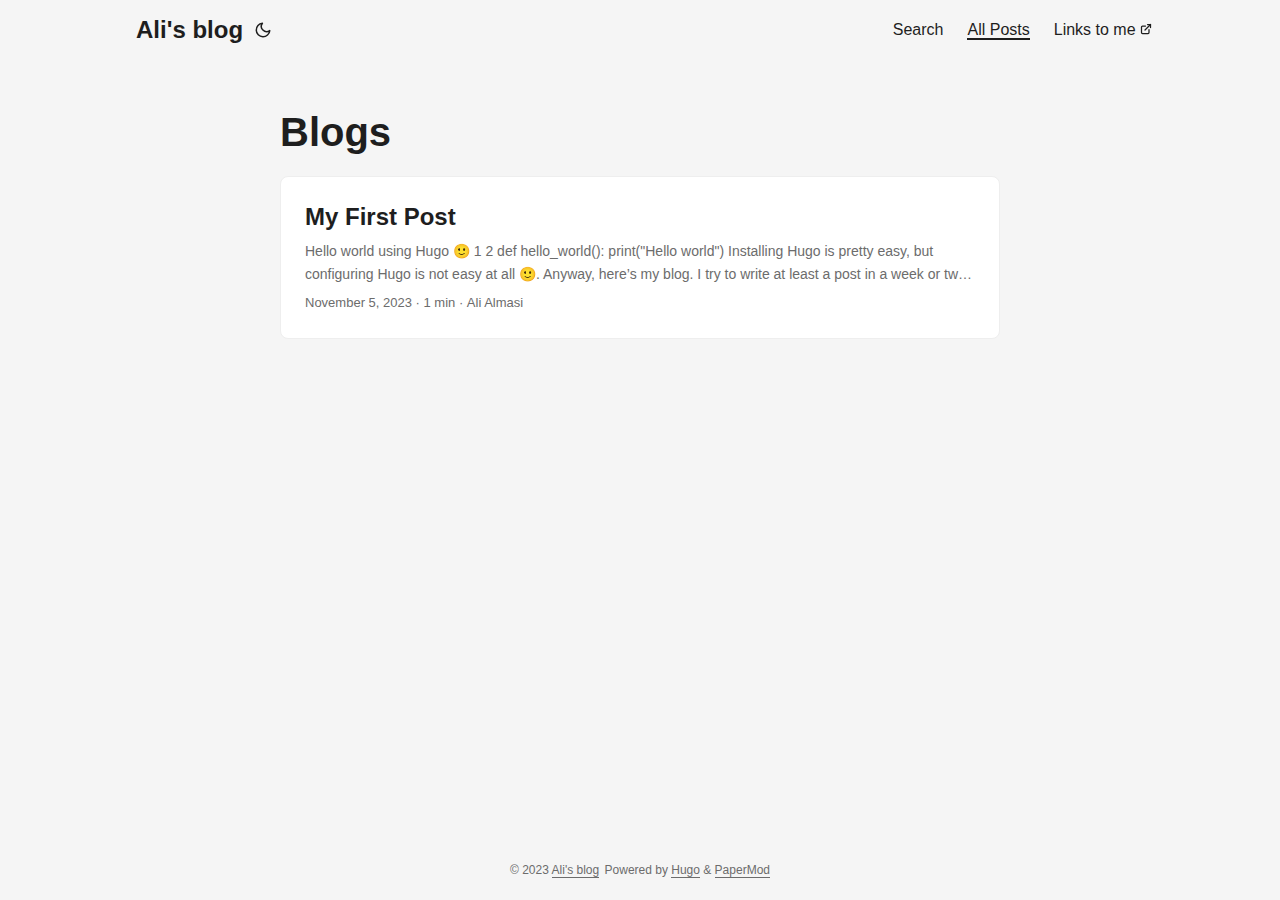
==== blog/index.html @ 4cfee357 "deploy: fc49f5b77158f5fa655a99348a02a8a82db2eea1" ====
<!doctype html><html lang=en dir=auto><head><meta charset=utf-8><meta http-equiv=X-UA-Compatible content="IE=edge"><meta name=viewport content="width=device-width,initial-scale=1,shrink-to-fit=no"><meta name=robots content="index, follow"><title>Blogs | Ali's blog</title>
<meta name=keywords content><meta name=description content="Blogs - Ali's blog"><meta name=author content="Ali Almasi"><link rel=canonical href=https://blog.al1almasi.ir/blog/><link crossorigin=anonymous href=/assets/css/stylesheet.css rel="preload stylesheet" as=style><link rel=icon href=https://blog.al1almasi.ir/favicon.ico><link rel=icon type=image/png sizes=16x16 href=https://blog.al1almasi.ir/favicon-16x16><link rel=icon type=image/png sizes=32x32 href=https://blog.al1almasi.ir/favicon-32x32><link rel=apple-touch-icon href=https://blog.al1almasi.ir/apple-touch-icon.png><link rel=mask-icon href=https://blog.al1almasi.ir/safari-pinned-tab><meta name=theme-color content="#2e2e33"><meta name=msapplication-TileColor content="#2e2e33"><link rel=alternate type=application/rss+xml href=https://blog.al1almasi.ir/blog/index.xml><noscript><style>#theme-toggle,.top-link{display:none}</style><style>@media(prefers-color-scheme:dark){:root{--theme:rgb(29, 30, 32);--entry:rgb(46, 46, 51);--primary:rgb(218, 218, 219);--secondary:rgb(155, 156, 157);--tertiary:rgb(65, 66, 68);--content:rgb(196, 196, 197);--hljs-bg:rgb(46, 46, 51);--code-bg:rgb(55, 56, 62);--border:rgb(51, 51, 51)}.list{background:var(--theme)}.list:not(.dark)::-webkit-scrollbar-track{background:0 0}.list:not(.dark)::-webkit-scrollbar-thumb{border-color:var(--theme)}}</style></noscript><meta property="og:title" content="Blogs"><meta property="og:description" content="I write mostly about computers and stuff"><meta property="og:type" content="website"><meta property="og:url" content="https://blog.al1almasi.ir/blog/"><meta property="og:image" content="https://blog.al1almasi.ir/"><meta property="og:site_name" content="Ali's blog"><meta name=twitter:card content="summary_large_image"><meta name=twitter:image content="https://blog.al1almasi.ir/"><meta name=twitter:title content="Blogs"><meta name=twitter:description content="I write mostly about computers and stuff"><script type=application/ld+json>{"@context":"https://schema.org","@type":"BreadcrumbList","itemListElement":[{"@type":"ListItem","position":1,"name":"Blogs","item":"https://blog.al1almasi.ir/blog/"}]}</script></head><body class=list id=top><script>localStorage.getItem("pref-theme")==="dark"?document.body.classList.add("dark"):localStorage.getItem("pref-theme")==="light"?document.body.classList.remove("dark"):window.matchMedia("(prefers-color-scheme: dark)").matches&&document.body.classList.add("dark")</script><header class=header><nav class=nav><div class=logo><a href=https://blog.al1almasi.ir/ accesskey=h title="Ali's blog (Alt + H)"><img src=https://blog.al1almasi.ir/images/profile.jpg alt aria-label=logo height=35>Ali's blog</a><div class=logo-switches><button id=theme-toggle accesskey=t title="(Alt + T)"><svg id="moon" xmlns="http://www.w3.org/2000/svg" width="24" height="18" viewBox="0 0 24 24" fill="none" stroke="currentcolor" stroke-width="2" stroke-linecap="round" stroke-linejoin="round"><path d="M21 12.79A9 9 0 1111.21 3 7 7 0 0021 12.79z"/></svg><svg id="sun" xmlns="http://www.w3.org/2000/svg" width="24" height="18" viewBox="0 0 24 24" fill="none" stroke="currentcolor" stroke-width="2" stroke-linecap="round" stroke-linejoin="round"><circle cx="12" cy="12" r="5"/><line x1="12" y1="1" x2="12" y2="3"/><line x1="12" y1="21" x2="12" y2="23"/><line x1="4.22" y1="4.22" x2="5.64" y2="5.64"/><line x1="18.36" y1="18.36" x2="19.78" y2="19.78"/><line x1="1" y1="12" x2="3" y2="12"/><line x1="21" y1="12" x2="23" y2="12"/><line x1="4.22" y1="19.78" x2="5.64" y2="18.36"/><line x1="18.36" y1="5.64" x2="19.78" y2="4.22"/></svg></button></div></div><ul id=menu><li><a href=https://blog.al1almasi.ir/search/ title="Search (Alt + /)" accesskey=/><span>Search</span></a></li><li><a href=https://blog.al1almasi.ir/blog/ title="All Posts"><span class=active>All Posts</span></a></li><li><a href=https://al1almasi.ir title="Links to me"><span>Links to me</span>&nbsp;<svg fill="none" shape-rendering="geometricPrecision" stroke="currentcolor" stroke-linecap="round" stroke-linejoin="round" stroke-width="2.5" viewBox="0 0 24 24" height="12" width="12"><path d="M18 13v6a2 2 0 01-2 2H5a2 2 0 01-2-2V8a2 2 0 012-2h6"/><path d="M15 3h6v6"/><path d="M10 14 21 3"/></svg></a></li></ul></nav></header><main class=main><header class=page-header><h1>Blogs</h1></header><article class=post-entry><header class=entry-header><h2>My First Post</h2></header><div class=entry-content><p>Hello world using Hugo 🙂 1 2 def hello_world(): print("Hello world") Installing Hugo is pretty easy, but configuring Hugo is not easy at all 🙂.
Anyway, here’s my blog. I try to write at least a post in a week or two, just to have here updated 🙂.
Have a good time.</p></div><footer class=entry-footer><span title='2023-11-05 22:37:51 +0330 +0330'>November 5, 2023</span>&nbsp;·&nbsp;1 min&nbsp;·&nbsp;Ali Almasi</footer><a class=entry-link aria-label="post link to My First Post" href=https://blog.al1almasi.ir/blog/my-first-post/></a></article></main><footer class=footer><span>&copy; 2023 <a href=https://blog.al1almasi.ir/>Ali's blog</a></span>
<span>Powered by
<a href=https://gohugo.io/ rel="noopener noreferrer" target=_blank>Hugo</a> &
        <a href=https://github.com/adityatelange/hugo-PaperMod/ rel=noopener target=_blank>PaperMod</a></span></footer><a href=#top aria-label="go to top" title="Go to Top (Alt + G)" class=top-link id=top-link accesskey=g><svg xmlns="http://www.w3.org/2000/svg" viewBox="0 0 12 6" fill="currentcolor"><path d="M12 6H0l6-6z"/></svg></a><script>let menu=document.getElementById("menu");menu&&(menu.scrollLeft=localStorage.getItem("menu-scroll-position"),menu.onscroll=function(){localStorage.setItem("menu-scroll-position",menu.scrollLeft)}),document.querySelectorAll('a[href^="#"]').forEach(e=>{e.addEventListener("click",function(e){e.preventDefault();var t=this.getAttribute("href").substr(1);window.matchMedia("(prefers-reduced-motion: reduce)").matches?document.querySelector(`[id='${decodeURIComponent(t)}']`).scrollIntoView():document.querySelector(`[id='${decodeURIComponent(t)}']`).scrollIntoView({behavior:"smooth"}),t==="top"?history.replaceState(null,null," "):history.pushState(null,null,`#${t}`)})})</script><script>var mybutton=document.getElementById("top-link");window.onscroll=function(){document.body.scrollTop>800||document.documentElement.scrollTop>800?(mybutton.style.visibility="visible",mybutton.style.opacity="1"):(mybutton.style.visibility="hidden",mybutton.style.opacity="0")}</script><script>document.getElementById("theme-toggle").addEventListener("click",()=>{document.body.className.includes("dark")?(document.body.classList.remove("dark"),localStorage.setItem("pref-theme","light")):(document.body.classList.add("dark"),localStorage.setItem("pref-theme","dark"))})</script></body></html>
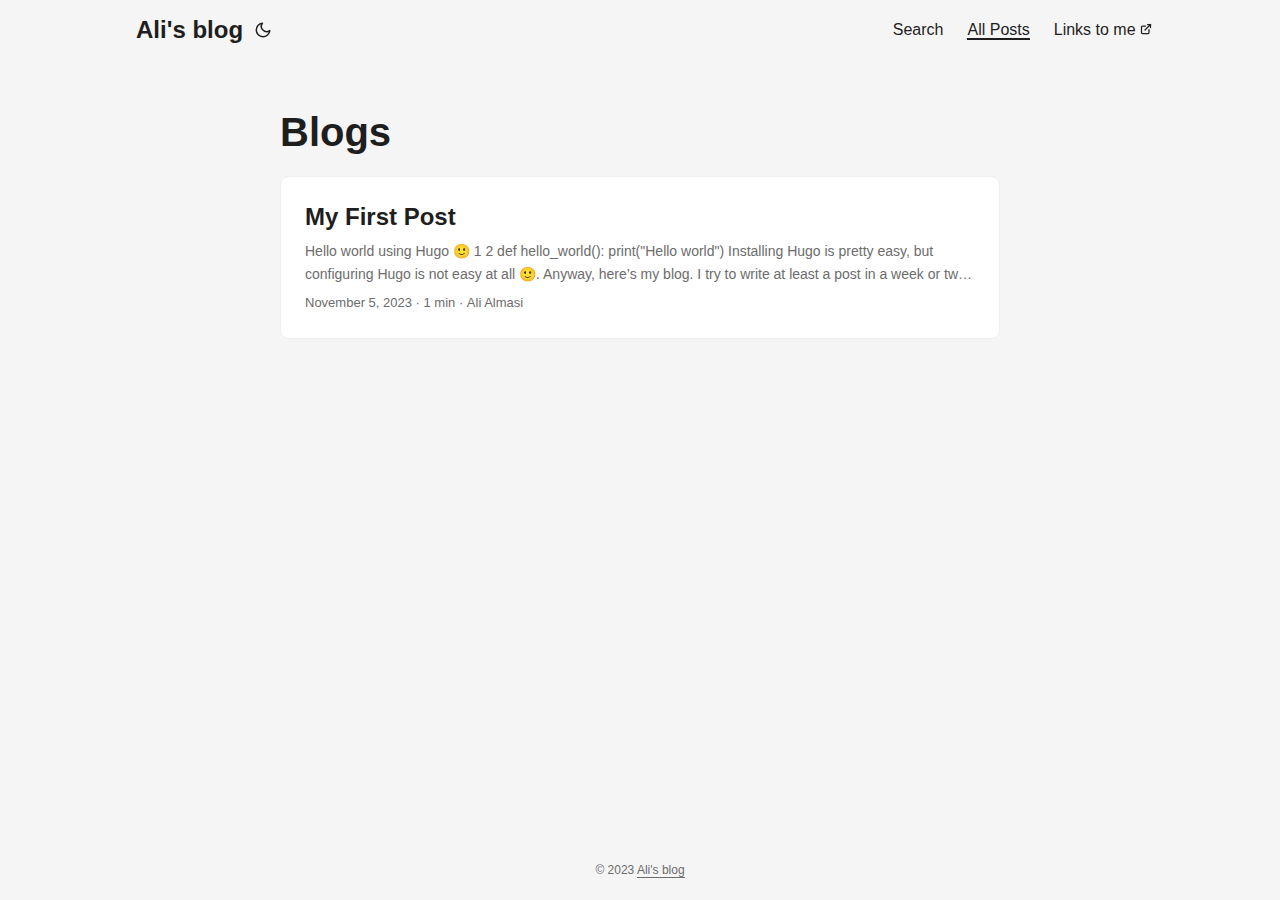
==== commit 58a0edc7: "deploy: 6b3c056bb1c1d5aca142bf73aa020744239d12c7" ====
--- a/blog/index.html
+++ b/blog/index.html
@@ -1,7 +1,4 @@
 <!doctype html><html lang=en dir=auto><head><meta charset=utf-8><meta http-equiv=X-UA-Compatible content="IE=edge"><meta name=viewport content="width=device-width,initial-scale=1,shrink-to-fit=no"><meta name=robots content="index, follow"><title>Blogs | Ali's blog</title>
 <meta name=keywords content><meta name=description content="Blogs - Ali's blog"><meta name=author content="Ali Almasi"><link rel=canonical href=https://blog.al1almasi.ir/blog/><link crossorigin=anonymous href=/assets/css/stylesheet.css rel="preload stylesheet" as=style><link rel=icon href=https://blog.al1almasi.ir/favicon.ico><link rel=icon type=image/png sizes=16x16 href=https://blog.al1almasi.ir/favicon-16x16><link rel=icon type=image/png sizes=32x32 href=https://blog.al1almasi.ir/favicon-32x32><link rel=apple-touch-icon href=https://blog.al1almasi.ir/apple-touch-icon.png><link rel=mask-icon href=https://blog.al1almasi.ir/safari-pinned-tab><meta name=theme-color content="#2e2e33"><meta name=msapplication-TileColor content="#2e2e33"><link rel=alternate type=application/rss+xml href=https://blog.al1almasi.ir/blog/index.xml><noscript><style>#theme-toggle,.top-link{display:none}</style><style>@media(prefers-color-scheme:dark){:root{--theme:rgb(29, 30, 32);--entry:rgb(46, 46, 51);--primary:rgb(218, 218, 219);--secondary:rgb(155, 156, 157);--tertiary:rgb(65, 66, 68);--content:rgb(196, 196, 197);--hljs-bg:rgb(46, 46, 51);--code-bg:rgb(55, 56, 62);--border:rgb(51, 51, 51)}.list{background:var(--theme)}.list:not(.dark)::-webkit-scrollbar-track{background:0 0}.list:not(.dark)::-webkit-scrollbar-thumb{border-color:var(--theme)}}</style></noscript><meta property="og:title" content="Blogs"><meta property="og:description" content="I write mostly about computers and stuff"><meta property="og:type" content="website"><meta property="og:url" content="https://blog.al1almasi.ir/blog/"><meta property="og:image" content="https://blog.al1almasi.ir/"><meta property="og:site_name" content="Ali's blog"><meta name=twitter:card content="summary_large_image"><meta name=twitter:image content="https://blog.al1almasi.ir/"><meta name=twitter:title content="Blogs"><meta name=twitter:description content="I write mostly about computers and stuff"><script type=application/ld+json>{"@context":"https://schema.org","@type":"BreadcrumbList","itemListElement":[{"@type":"ListItem","position":1,"name":"Blogs","item":"https://blog.al1almasi.ir/blog/"}]}</script></head><body class=list id=top><script>localStorage.getItem("pref-theme")==="dark"?document.body.classList.add("dark"):localStorage.getItem("pref-theme")==="light"?document.body.classList.remove("dark"):window.matchMedia("(prefers-color-scheme: dark)").matches&&document.body.classList.add("dark")</script><header class=header><nav class=nav><div class=logo><a href=https://blog.al1almasi.ir/ accesskey=h title="Ali's blog (Alt + H)"><img src=https://blog.al1almasi.ir/images/profile.jpg alt aria-label=logo height=35>Ali's blog</a><div class=logo-switches><button id=theme-toggle accesskey=t title="(Alt + T)"><svg id="moon" xmlns="http://www.w3.org/2000/svg" width="24" height="18" viewBox="0 0 24 24" fill="none" stroke="currentcolor" stroke-width="2" stroke-linecap="round" stroke-linejoin="round"><path d="M21 12.79A9 9 0 1111.21 3 7 7 0 0021 12.79z"/></svg><svg id="sun" xmlns="http://www.w3.org/2000/svg" width="24" height="18" viewBox="0 0 24 24" fill="none" stroke="currentcolor" stroke-width="2" stroke-linecap="round" stroke-linejoin="round"><circle cx="12" cy="12" r="5"/><line x1="12" y1="1" x2="12" y2="3"/><line x1="12" y1="21" x2="12" y2="23"/><line x1="4.22" y1="4.22" x2="5.64" y2="5.64"/><line x1="18.36" y1="18.36" x2="19.78" y2="19.78"/><line x1="1" y1="12" x2="3" y2="12"/><line x1="21" y1="12" x2="23" y2="12"/><line x1="4.22" y1="19.78" x2="5.64" y2="18.36"/><line x1="18.36" y1="5.64" x2="19.78" y2="4.22"/></svg></button></div></div><ul id=menu><li><a href=https://blog.al1almasi.ir/search/ title="Search (Alt + /)" accesskey=/><span>Search</span></a></li><li><a href=https://blog.al1almasi.ir/blog/ title="All Posts"><span class=active>All Posts</span></a></li><li><a href=https://al1almasi.ir title="Links to me"><span>Links to me</span>&nbsp;<svg fill="none" shape-rendering="geometricPrecision" stroke="currentcolor" stroke-linecap="round" stroke-linejoin="round" stroke-width="2.5" viewBox="0 0 24 24" height="12" width="12"><path d="M18 13v6a2 2 0 01-2 2H5a2 2 0 01-2-2V8a2 2 0 012-2h6"/><path d="M15 3h6v6"/><path d="M10 14 21 3"/></svg></a></li></ul></nav></header><main class=main><header class=page-header><h1>Blogs</h1></header><article class=post-entry><header class=entry-header><h2>My First Post</h2></header><div class=entry-content><p>Hello world using Hugo 🙂 1 2 def hello_world(): print("Hello world") Installing Hugo is pretty easy, but configuring Hugo is not easy at all 🙂.
 Anyway, here’s my blog. I try to write at least a post in a week or two, just to have here updated 🙂.
-Have a good time.</p></div><footer class=entry-footer><span title='2023-11-05 22:37:51 +0330 +0330'>November 5, 2023</span>&nbsp;·&nbsp;1 min&nbsp;·&nbsp;Ali Almasi</footer><a class=entry-link aria-label="post link to My First Post" href=https://blog.al1almasi.ir/blog/my-first-post/></a></article></main><footer class=footer><span>&copy; 2023 <a href=https://blog.al1almasi.ir/>Ali's blog</a></span>
-<span>Powered by
-<a href=https://gohugo.io/ rel="noopener noreferrer" target=_blank>Hugo</a> &
-        <a href=https://github.com/adityatelange/hugo-PaperMod/ rel=noopener target=_blank>PaperMod</a></span></footer><a href=#top aria-label="go to top" title="Go to Top (Alt + G)" class=top-link id=top-link accesskey=g><svg xmlns="http://www.w3.org/2000/svg" viewBox="0 0 12 6" fill="currentcolor"><path d="M12 6H0l6-6z"/></svg></a><script>let menu=document.getElementById("menu");menu&&(menu.scrollLeft=localStorage.getItem("menu-scroll-position"),menu.onscroll=function(){localStorage.setItem("menu-scroll-position",menu.scrollLeft)}),document.querySelectorAll('a[href^="#"]').forEach(e=>{e.addEventListener("click",function(e){e.preventDefault();var t=this.getAttribute("href").substr(1);window.matchMedia("(prefers-reduced-motion: reduce)").matches?document.querySelector(`[id='${decodeURIComponent(t)}']`).scrollIntoView():document.querySelector(`[id='${decodeURIComponent(t)}']`).scrollIntoView({behavior:"smooth"}),t==="top"?history.replaceState(null,null," "):history.pushState(null,null,`#${t}`)})})</script><script>var mybutton=document.getElementById("top-link");window.onscroll=function(){document.body.scrollTop>800||document.documentElement.scrollTop>800?(mybutton.style.visibility="visible",mybutton.style.opacity="1"):(mybutton.style.visibility="hidden",mybutton.style.opacity="0")}</script><script>document.getElementById("theme-toggle").addEventListener("click",()=>{document.body.className.includes("dark")?(document.body.classList.remove("dark"),localStorage.setItem("pref-theme","light")):(document.body.classList.add("dark"),localStorage.setItem("pref-theme","dark"))})</script></body></html>+Have a good time.</p></div><footer class=entry-footer><span title='2023-11-05 22:37:51 +0330 +0330'>November 5, 2023</span>&nbsp;·&nbsp;1 min&nbsp;·&nbsp;Ali Almasi</footer><a class=entry-link aria-label="post link to My First Post" href=https://blog.al1almasi.ir/blog/my-first-post/></a></article></main><footer class=footer><span>&copy; 2023 <a href=https://blog.al1almasi.ir/>Ali's blog</a></span></footer><a href=#top aria-label="go to top" title="Go to Top (Alt + G)" class=top-link id=top-link accesskey=g><svg xmlns="http://www.w3.org/2000/svg" viewBox="0 0 12 6" fill="currentcolor"><path d="M12 6H0l6-6z"/></svg></a><script>let menu=document.getElementById("menu");menu&&(menu.scrollLeft=localStorage.getItem("menu-scroll-position"),menu.onscroll=function(){localStorage.setItem("menu-scroll-position",menu.scrollLeft)}),document.querySelectorAll('a[href^="#"]').forEach(e=>{e.addEventListener("click",function(e){e.preventDefault();var t=this.getAttribute("href").substr(1);window.matchMedia("(prefers-reduced-motion: reduce)").matches?document.querySelector(`[id='${decodeURIComponent(t)}']`).scrollIntoView():document.querySelector(`[id='${decodeURIComponent(t)}']`).scrollIntoView({behavior:"smooth"}),t==="top"?history.replaceState(null,null," "):history.pushState(null,null,`#${t}`)})})</script><script>var mybutton=document.getElementById("top-link");window.onscroll=function(){document.body.scrollTop>800||document.documentElement.scrollTop>800?(mybutton.style.visibility="visible",mybutton.style.opacity="1"):(mybutton.style.visibility="hidden",mybutton.style.opacity="0")}</script><script>document.getElementById("theme-toggle").addEventListener("click",()=>{document.body.className.includes("dark")?(document.body.classList.remove("dark"),localStorage.setItem("pref-theme","light")):(document.body.classList.add("dark"),localStorage.setItem("pref-theme","dark"))})</script></body></html>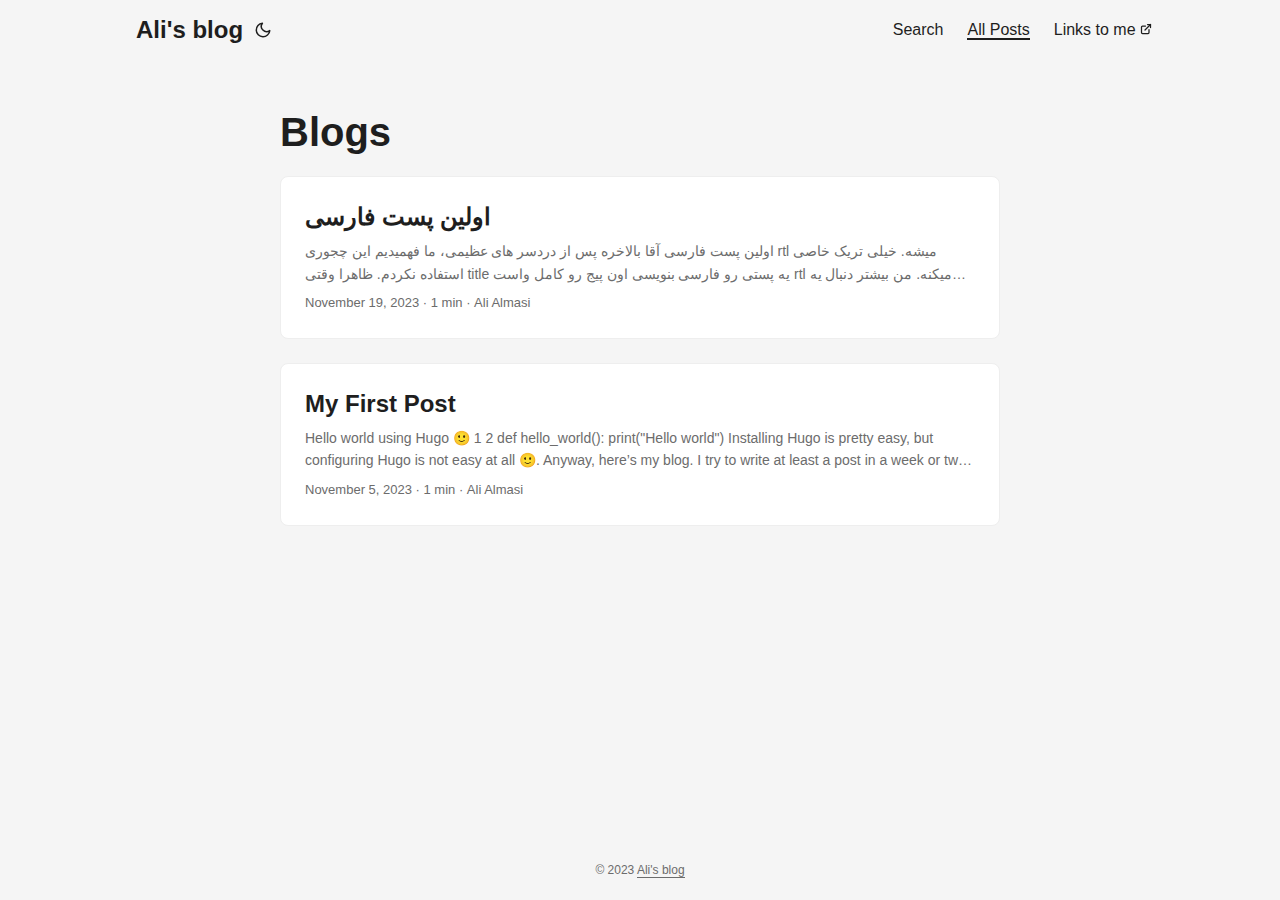
==== commit f98d5550: "deploy: 15d4bc0d90fa98afd86b1a850884e76199db6c8b" ====
--- a/blog/index.html
+++ b/blog/index.html
@@ -1,4 +1,8 @@
 <!doctype html><html lang=en dir=auto><head><meta charset=utf-8><meta http-equiv=X-UA-Compatible content="IE=edge"><meta name=viewport content="width=device-width,initial-scale=1,shrink-to-fit=no"><meta name=robots content="index, follow"><title>Blogs | Ali's blog</title>
-<meta name=keywords content><meta name=description content="Blogs - Ali's blog"><meta name=author content="Ali Almasi"><link rel=canonical href=https://blog.al1almasi.ir/blog/><link crossorigin=anonymous href=/assets/css/stylesheet.css rel="preload stylesheet" as=style><link rel=icon href=https://blog.al1almasi.ir/favicon.ico><link rel=icon type=image/png sizes=16x16 href=https://blog.al1almasi.ir/favicon-16x16><link rel=icon type=image/png sizes=32x32 href=https://blog.al1almasi.ir/favicon-32x32><link rel=apple-touch-icon href=https://blog.al1almasi.ir/apple-touch-icon.png><link rel=mask-icon href=https://blog.al1almasi.ir/safari-pinned-tab><meta name=theme-color content="#2e2e33"><meta name=msapplication-TileColor content="#2e2e33"><link rel=alternate type=application/rss+xml href=https://blog.al1almasi.ir/blog/index.xml><noscript><style>#theme-toggle,.top-link{display:none}</style><style>@media(prefers-color-scheme:dark){:root{--theme:rgb(29, 30, 32);--entry:rgb(46, 46, 51);--primary:rgb(218, 218, 219);--secondary:rgb(155, 156, 157);--tertiary:rgb(65, 66, 68);--content:rgb(196, 196, 197);--hljs-bg:rgb(46, 46, 51);--code-bg:rgb(55, 56, 62);--border:rgb(51, 51, 51)}.list{background:var(--theme)}.list:not(.dark)::-webkit-scrollbar-track{background:0 0}.list:not(.dark)::-webkit-scrollbar-thumb{border-color:var(--theme)}}</style></noscript><meta property="og:title" content="Blogs"><meta property="og:description" content="I write mostly about computers and stuff"><meta property="og:type" content="website"><meta property="og:url" content="https://blog.al1almasi.ir/blog/"><meta property="og:image" content="https://blog.al1almasi.ir/"><meta property="og:site_name" content="Ali's blog"><meta name=twitter:card content="summary_large_image"><meta name=twitter:image content="https://blog.al1almasi.ir/"><meta name=twitter:title content="Blogs"><meta name=twitter:description content="I write mostly about computers and stuff"><script type=application/ld+json>{"@context":"https://schema.org","@type":"BreadcrumbList","itemListElement":[{"@type":"ListItem","position":1,"name":"Blogs","item":"https://blog.al1almasi.ir/blog/"}]}</script></head><body class=list id=top><script>localStorage.getItem("pref-theme")==="dark"?document.body.classList.add("dark"):localStorage.getItem("pref-theme")==="light"?document.body.classList.remove("dark"):window.matchMedia("(prefers-color-scheme: dark)").matches&&document.body.classList.add("dark")</script><header class=header><nav class=nav><div class=logo><a href=https://blog.al1almasi.ir/ accesskey=h title="Ali's blog (Alt + H)"><img src=https://blog.al1almasi.ir/images/profile.jpg alt aria-label=logo height=35>Ali's blog</a><div class=logo-switches><button id=theme-toggle accesskey=t title="(Alt + T)"><svg id="moon" xmlns="http://www.w3.org/2000/svg" width="24" height="18" viewBox="0 0 24 24" fill="none" stroke="currentcolor" stroke-width="2" stroke-linecap="round" stroke-linejoin="round"><path d="M21 12.79A9 9 0 1111.21 3 7 7 0 0021 12.79z"/></svg><svg id="sun" xmlns="http://www.w3.org/2000/svg" width="24" height="18" viewBox="0 0 24 24" fill="none" stroke="currentcolor" stroke-width="2" stroke-linecap="round" stroke-linejoin="round"><circle cx="12" cy="12" r="5"/><line x1="12" y1="1" x2="12" y2="3"/><line x1="12" y1="21" x2="12" y2="23"/><line x1="4.22" y1="4.22" x2="5.64" y2="5.64"/><line x1="18.36" y1="18.36" x2="19.78" y2="19.78"/><line x1="1" y1="12" x2="3" y2="12"/><line x1="21" y1="12" x2="23" y2="12"/><line x1="4.22" y1="19.78" x2="5.64" y2="18.36"/><line x1="18.36" y1="5.64" x2="19.78" y2="4.22"/></svg></button></div></div><ul id=menu><li><a href=https://blog.al1almasi.ir/search/ title="Search (Alt + /)" accesskey=/><span>Search</span></a></li><li><a href=https://blog.al1almasi.ir/blog/ title="All Posts"><span class=active>All Posts</span></a></li><li><a href=https://al1almasi.ir title="Links to me"><span>Links to me</span>&nbsp;<svg fill="none" shape-rendering="geometricPrecision" stroke="currentcolor" stroke-linecap="round" stroke-linejoin="round" stroke-width="2.5" viewBox="0 0 24 24" height="12" width="12"><path d="M18 13v6a2 2 0 01-2 2H5a2 2 0 01-2-2V8a2 2 0 012-2h6"/><path d="M15 3h6v6"/><path d="M10 14 21 3"/></svg></a></li></ul></nav></header><main class=main><header class=page-header><h1>Blogs</h1></header><article class=post-entry><header class=entry-header><h2>My First Post</h2></header><div class=entry-content><p>Hello world using Hugo 🙂 1 2 def hello_world(): print("Hello world") Installing Hugo is pretty easy, but configuring Hugo is not easy at all 🙂.
+<meta name=keywords content><meta name=description content="Blogs - Ali's blog"><meta name=author content="Ali Almasi"><link rel=canonical href=https://blog.al1almasi.ir/blog/><link crossorigin=anonymous href=/assets/css/stylesheet.css rel="preload stylesheet" as=style><link rel=icon href=https://blog.al1almasi.ir/favicon.ico><link rel=icon type=image/png sizes=16x16 href=https://blog.al1almasi.ir/favicon-16x16><link rel=icon type=image/png sizes=32x32 href=https://blog.al1almasi.ir/favicon-32x32><link rel=apple-touch-icon href=https://blog.al1almasi.ir/apple-touch-icon.png><link rel=mask-icon href=https://blog.al1almasi.ir/safari-pinned-tab><meta name=theme-color content="#2e2e33"><meta name=msapplication-TileColor content="#2e2e33"><link rel=alternate type=application/rss+xml href=https://blog.al1almasi.ir/blog/index.xml><noscript><style>#theme-toggle,.top-link{display:none}</style><style>@media(prefers-color-scheme:dark){:root{--theme:rgb(29, 30, 32);--entry:rgb(46, 46, 51);--primary:rgb(218, 218, 219);--secondary:rgb(155, 156, 157);--tertiary:rgb(65, 66, 68);--content:rgb(196, 196, 197);--hljs-bg:rgb(46, 46, 51);--code-bg:rgb(55, 56, 62);--border:rgb(51, 51, 51)}.list{background:var(--theme)}.list:not(.dark)::-webkit-scrollbar-track{background:0 0}.list:not(.dark)::-webkit-scrollbar-thumb{border-color:var(--theme)}}</style></noscript><meta property="og:title" content="Blogs"><meta property="og:description" content="I write mostly about computers and stuff"><meta property="og:type" content="website"><meta property="og:url" content="https://blog.al1almasi.ir/blog/"><meta property="og:image" content="https://blog.al1almasi.ir/"><meta property="og:site_name" content="Ali's blog"><meta name=twitter:card content="summary_large_image"><meta name=twitter:image content="https://blog.al1almasi.ir/"><meta name=twitter:title content="Blogs"><meta name=twitter:description content="I write mostly about computers and stuff"><script type=application/ld+json>{"@context":"https://schema.org","@type":"BreadcrumbList","itemListElement":[{"@type":"ListItem","position":1,"name":"Blogs","item":"https://blog.al1almasi.ir/blog/"}]}</script></head><body class=list id=top><script>localStorage.getItem("pref-theme")==="dark"?document.body.classList.add("dark"):localStorage.getItem("pref-theme")==="light"?document.body.classList.remove("dark"):window.matchMedia("(prefers-color-scheme: dark)").matches&&document.body.classList.add("dark")</script><header class=header><nav class=nav><div class=logo><a href=https://blog.al1almasi.ir/ accesskey=h title="Ali's blog (Alt + H)"><img src=https://blog.al1almasi.ir/images/profile.jpg alt aria-label=logo height=35>Ali's blog</a><div class=logo-switches><button id=theme-toggle accesskey=t title="(Alt + T)"><svg id="moon" xmlns="http://www.w3.org/2000/svg" width="24" height="18" viewBox="0 0 24 24" fill="none" stroke="currentcolor" stroke-width="2" stroke-linecap="round" stroke-linejoin="round"><path d="M21 12.79A9 9 0 1111.21 3 7 7 0 0021 12.79z"/></svg><svg id="sun" xmlns="http://www.w3.org/2000/svg" width="24" height="18" viewBox="0 0 24 24" fill="none" stroke="currentcolor" stroke-width="2" stroke-linecap="round" stroke-linejoin="round"><circle cx="12" cy="12" r="5"/><line x1="12" y1="1" x2="12" y2="3"/><line x1="12" y1="21" x2="12" y2="23"/><line x1="4.22" y1="4.22" x2="5.64" y2="5.64"/><line x1="18.36" y1="18.36" x2="19.78" y2="19.78"/><line x1="1" y1="12" x2="3" y2="12"/><line x1="21" y1="12" x2="23" y2="12"/><line x1="4.22" y1="19.78" x2="5.64" y2="18.36"/><line x1="18.36" y1="5.64" x2="19.78" y2="4.22"/></svg></button></div></div><ul id=menu><li><a href=https://blog.al1almasi.ir/search/ title="Search (Alt + /)" accesskey=/><span>Search</span></a></li><li><a href=https://blog.al1almasi.ir/blog/ title="All Posts"><span class=active>All Posts</span></a></li><li><a href=https://al1almasi.ir title="Links to me"><span>Links to me</span>&nbsp;<svg fill="none" shape-rendering="geometricPrecision" stroke="currentcolor" stroke-linecap="round" stroke-linejoin="round" stroke-width="2.5" viewBox="0 0 24 24" height="12" width="12"><path d="M18 13v6a2 2 0 01-2 2H5a2 2 0 01-2-2V8a2 2 0 012-2h6"/><path d="M15 3h6v6"/><path d="M10 14 21 3"/></svg></a></li></ul></nav></header><main class=main><header class=page-header><h1>Blogs</h1></header><article class=post-entry><header class=entry-header><h2>اولین پست فارسی</h2></header><div class=entry-content><p>اولین پست فارسی آقا بالاخره پس از دردسر های عظیمی، ما فهمیدیم این چجوری rtl میشه.
+خیلی تریک خاصی استفاده نکردم. ظاهرا وقتی title یه پستی رو فارسی بنویسی اون پیج رو کامل واست rtl میکنه.
+من بیشتر دنبال یه راهی بودم که کانتنت یه پستی رو rtl کنم، نتیجه خوبی هم پیدا نکردم. فعلا باید با همین روشِ title فارسی باید جلو بریم.
+اینم از این 🙂
+ولی درکل از hugo خوشم میاد....</p></div><footer class=entry-footer><span title='2023-11-19 20:02:39 +0330 +0330'>November 19, 2023</span>&nbsp;·&nbsp;1 min&nbsp;·&nbsp;Ali Almasi</footer><a class=entry-link aria-label="post link to اولین پست فارسی" href=https://blog.al1almasi.ir/blog/avalin-post-farsi/></a></article><article class=post-entry><header class=entry-header><h2>My First Post</h2></header><div class=entry-content><p>Hello world using Hugo 🙂 1 2 def hello_world(): print("Hello world") Installing Hugo is pretty easy, but configuring Hugo is not easy at all 🙂.
 Anyway, here’s my blog. I try to write at least a post in a week or two, just to have here updated 🙂.
 Have a good time.</p></div><footer class=entry-footer><span title='2023-11-05 22:37:51 +0330 +0330'>November 5, 2023</span>&nbsp;·&nbsp;1 min&nbsp;·&nbsp;Ali Almasi</footer><a class=entry-link aria-label="post link to My First Post" href=https://blog.al1almasi.ir/blog/my-first-post/></a></article></main><footer class=footer><span>&copy; 2023 <a href=https://blog.al1almasi.ir/>Ali's blog</a></span></footer><a href=#top aria-label="go to top" title="Go to Top (Alt + G)" class=top-link id=top-link accesskey=g><svg xmlns="http://www.w3.org/2000/svg" viewBox="0 0 12 6" fill="currentcolor"><path d="M12 6H0l6-6z"/></svg></a><script>let menu=document.getElementById("menu");menu&&(menu.scrollLeft=localStorage.getItem("menu-scroll-position"),menu.onscroll=function(){localStorage.setItem("menu-scroll-position",menu.scrollLeft)}),document.querySelectorAll('a[href^="#"]').forEach(e=>{e.addEventListener("click",function(e){e.preventDefault();var t=this.getAttribute("href").substr(1);window.matchMedia("(prefers-reduced-motion: reduce)").matches?document.querySelector(`[id='${decodeURIComponent(t)}']`).scrollIntoView():document.querySelector(`[id='${decodeURIComponent(t)}']`).scrollIntoView({behavior:"smooth"}),t==="top"?history.replaceState(null,null," "):history.pushState(null,null,`#${t}`)})})</script><script>var mybutton=document.getElementById("top-link");window.onscroll=function(){document.body.scrollTop>800||document.documentElement.scrollTop>800?(mybutton.style.visibility="visible",mybutton.style.opacity="1"):(mybutton.style.visibility="hidden",mybutton.style.opacity="0")}</script><script>document.getElementById("theme-toggle").addEventListener("click",()=>{document.body.className.includes("dark")?(document.body.classList.remove("dark"),localStorage.setItem("pref-theme","light")):(document.body.classList.add("dark"),localStorage.setItem("pref-theme","dark"))})</script></body></html>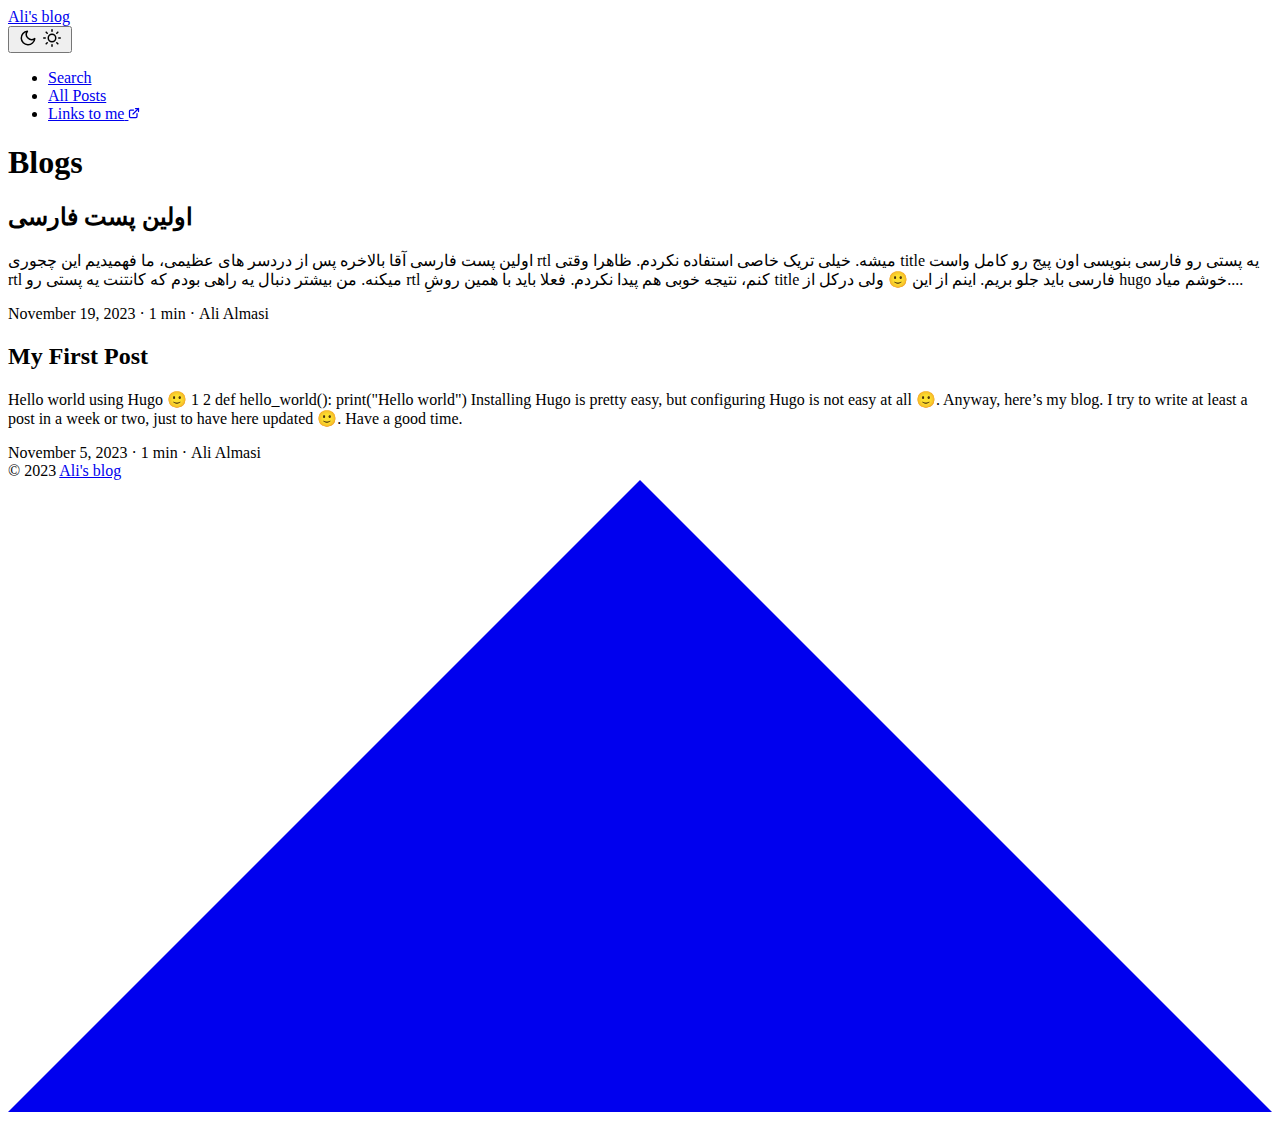
==== commit 204b614a: "deploy: 9e163119a2e81b6c975126fae339649d5e3cd0a4" ====
--- a/blog/index.html
+++ b/blog/index.html
@@ -1,8 +1,8 @@
 <!doctype html><html lang=en dir=auto><head><meta charset=utf-8><meta http-equiv=X-UA-Compatible content="IE=edge"><meta name=viewport content="width=device-width,initial-scale=1,shrink-to-fit=no"><meta name=robots content="index, follow"><title>Blogs | Ali's blog</title>
-<meta name=keywords content><meta name=description content="Blogs - Ali's blog"><meta name=author content="Ali Almasi"><link rel=canonical href=https://blog.al1almasi.ir/blog/><link crossorigin=anonymous href=/assets/css/stylesheet.css rel="preload stylesheet" as=style><link rel=icon href=https://blog.al1almasi.ir/favicon.ico><link rel=icon type=image/png sizes=16x16 href=https://blog.al1almasi.ir/favicon-16x16><link rel=icon type=image/png sizes=32x32 href=https://blog.al1almasi.ir/favicon-32x32><link rel=apple-touch-icon href=https://blog.al1almasi.ir/apple-touch-icon.png><link rel=mask-icon href=https://blog.al1almasi.ir/safari-pinned-tab><meta name=theme-color content="#2e2e33"><meta name=msapplication-TileColor content="#2e2e33"><link rel=alternate type=application/rss+xml href=https://blog.al1almasi.ir/blog/index.xml><noscript><style>#theme-toggle,.top-link{display:none}</style><style>@media(prefers-color-scheme:dark){:root{--theme:rgb(29, 30, 32);--entry:rgb(46, 46, 51);--primary:rgb(218, 218, 219);--secondary:rgb(155, 156, 157);--tertiary:rgb(65, 66, 68);--content:rgb(196, 196, 197);--hljs-bg:rgb(46, 46, 51);--code-bg:rgb(55, 56, 62);--border:rgb(51, 51, 51)}.list{background:var(--theme)}.list:not(.dark)::-webkit-scrollbar-track{background:0 0}.list:not(.dark)::-webkit-scrollbar-thumb{border-color:var(--theme)}}</style></noscript><meta property="og:title" content="Blogs"><meta property="og:description" content="I write mostly about computers and stuff"><meta property="og:type" content="website"><meta property="og:url" content="https://blog.al1almasi.ir/blog/"><meta property="og:image" content="https://blog.al1almasi.ir/"><meta property="og:site_name" content="Ali's blog"><meta name=twitter:card content="summary_large_image"><meta name=twitter:image content="https://blog.al1almasi.ir/"><meta name=twitter:title content="Blogs"><meta name=twitter:description content="I write mostly about computers and stuff"><script type=application/ld+json>{"@context":"https://schema.org","@type":"BreadcrumbList","itemListElement":[{"@type":"ListItem","position":1,"name":"Blogs","item":"https://blog.al1almasi.ir/blog/"}]}</script></head><body class=list id=top><script>localStorage.getItem("pref-theme")==="dark"?document.body.classList.add("dark"):localStorage.getItem("pref-theme")==="light"?document.body.classList.remove("dark"):window.matchMedia("(prefers-color-scheme: dark)").matches&&document.body.classList.add("dark")</script><header class=header><nav class=nav><div class=logo><a href=https://blog.al1almasi.ir/ accesskey=h title="Ali's blog (Alt + H)"><img src=https://blog.al1almasi.ir/images/profile.jpg alt aria-label=logo height=35>Ali's blog</a><div class=logo-switches><button id=theme-toggle accesskey=t title="(Alt + T)"><svg id="moon" xmlns="http://www.w3.org/2000/svg" width="24" height="18" viewBox="0 0 24 24" fill="none" stroke="currentcolor" stroke-width="2" stroke-linecap="round" stroke-linejoin="round"><path d="M21 12.79A9 9 0 1111.21 3 7 7 0 0021 12.79z"/></svg><svg id="sun" xmlns="http://www.w3.org/2000/svg" width="24" height="18" viewBox="0 0 24 24" fill="none" stroke="currentcolor" stroke-width="2" stroke-linecap="round" stroke-linejoin="round"><circle cx="12" cy="12" r="5"/><line x1="12" y1="1" x2="12" y2="3"/><line x1="12" y1="21" x2="12" y2="23"/><line x1="4.22" y1="4.22" x2="5.64" y2="5.64"/><line x1="18.36" y1="18.36" x2="19.78" y2="19.78"/><line x1="1" y1="12" x2="3" y2="12"/><line x1="21" y1="12" x2="23" y2="12"/><line x1="4.22" y1="19.78" x2="5.64" y2="18.36"/><line x1="18.36" y1="5.64" x2="19.78" y2="4.22"/></svg></button></div></div><ul id=menu><li><a href=https://blog.al1almasi.ir/search/ title="Search (Alt + /)" accesskey=/><span>Search</span></a></li><li><a href=https://blog.al1almasi.ir/blog/ title="All Posts"><span class=active>All Posts</span></a></li><li><a href=https://al1almasi.ir title="Links to me"><span>Links to me</span>&nbsp;<svg fill="none" shape-rendering="geometricPrecision" stroke="currentcolor" stroke-linecap="round" stroke-linejoin="round" stroke-width="2.5" viewBox="0 0 24 24" height="12" width="12"><path d="M18 13v6a2 2 0 01-2 2H5a2 2 0 01-2-2V8a2 2 0 012-2h6"/><path d="M15 3h6v6"/><path d="M10 14 21 3"/></svg></a></li></ul></nav></header><main class=main><header class=page-header><h1>Blogs</h1></header><article class=post-entry><header class=entry-header><h2>اولین پست فارسی</h2></header><div class=entry-content><p>اولین پست فارسی آقا بالاخره پس از دردسر های عظیمی، ما فهمیدیم این چجوری rtl میشه.
+<meta name=keywords content><meta name=description content="Blogs - Ali's blog"><meta name=author content="Ali Almasi"><link rel=canonical href=https://al1almasi.ir/blog/blog/><link crossorigin=anonymous href=/blog/assets/css/stylesheet.css rel="preload stylesheet" as=style><link rel=icon href=https://al1almasi.ir/favicon.ico><link rel=icon type=image/png sizes=16x16 href=https://al1almasi.ir/favicon-16x16><link rel=icon type=image/png sizes=32x32 href=https://al1almasi.ir/favicon-32x32><link rel=apple-touch-icon href=https://al1almasi.ir/apple-touch-icon.png><link rel=mask-icon href=https://al1almasi.ir/safari-pinned-tab><meta name=theme-color content="#2e2e33"><meta name=msapplication-TileColor content="#2e2e33"><link rel=alternate type=application/rss+xml href=https://al1almasi.ir/blog/blog/index.xml><noscript><style>#theme-toggle,.top-link{display:none}</style><style>@media(prefers-color-scheme:dark){:root{--theme:rgb(29, 30, 32);--entry:rgb(46, 46, 51);--primary:rgb(218, 218, 219);--secondary:rgb(155, 156, 157);--tertiary:rgb(65, 66, 68);--content:rgb(196, 196, 197);--hljs-bg:rgb(46, 46, 51);--code-bg:rgb(55, 56, 62);--border:rgb(51, 51, 51)}.list{background:var(--theme)}.list:not(.dark)::-webkit-scrollbar-track{background:0 0}.list:not(.dark)::-webkit-scrollbar-thumb{border-color:var(--theme)}}</style></noscript><meta property="og:title" content="Blogs"><meta property="og:description" content="I write mostly about computers and stuff"><meta property="og:type" content="website"><meta property="og:url" content="https://al1almasi.ir/blog/blog/"><meta property="og:image" content="https://al1almasi.ir/blog/"><meta property="og:site_name" content="Ali's blog"><meta name=twitter:card content="summary_large_image"><meta name=twitter:image content="https://al1almasi.ir/blog/"><meta name=twitter:title content="Blogs"><meta name=twitter:description content="I write mostly about computers and stuff"><script type=application/ld+json>{"@context":"https://schema.org","@type":"BreadcrumbList","itemListElement":[{"@type":"ListItem","position":1,"name":"Blogs","item":"https://al1almasi.ir/blog/blog/"}]}</script></head><body class=list id=top><script>localStorage.getItem("pref-theme")==="dark"?document.body.classList.add("dark"):localStorage.getItem("pref-theme")==="light"?document.body.classList.remove("dark"):window.matchMedia("(prefers-color-scheme: dark)").matches&&document.body.classList.add("dark")</script><header class=header><nav class=nav><div class=logo><a href=https://al1almasi.ir/blog/ accesskey=h title="Ali's blog (Alt + H)"><img src=https://al1almasi.ir/images/profile.jpg alt aria-label=logo height=35>Ali's blog</a><div class=logo-switches><button id=theme-toggle accesskey=t title="(Alt + T)"><svg id="moon" xmlns="http://www.w3.org/2000/svg" width="24" height="18" viewBox="0 0 24 24" fill="none" stroke="currentcolor" stroke-width="2" stroke-linecap="round" stroke-linejoin="round"><path d="M21 12.79A9 9 0 1111.21 3 7 7 0 0021 12.79z"/></svg><svg id="sun" xmlns="http://www.w3.org/2000/svg" width="24" height="18" viewBox="0 0 24 24" fill="none" stroke="currentcolor" stroke-width="2" stroke-linecap="round" stroke-linejoin="round"><circle cx="12" cy="12" r="5"/><line x1="12" y1="1" x2="12" y2="3"/><line x1="12" y1="21" x2="12" y2="23"/><line x1="4.22" y1="4.22" x2="5.64" y2="5.64"/><line x1="18.36" y1="18.36" x2="19.78" y2="19.78"/><line x1="1" y1="12" x2="3" y2="12"/><line x1="21" y1="12" x2="23" y2="12"/><line x1="4.22" y1="19.78" x2="5.64" y2="18.36"/><line x1="18.36" y1="5.64" x2="19.78" y2="4.22"/></svg></button></div></div><ul id=menu><li><a href=https://al1almasi.ir/blog/search/ title="Search (Alt + /)" accesskey=/><span>Search</span></a></li><li><a href=https://al1almasi.ir/blog/blog/ title="All Posts"><span class=active>All Posts</span></a></li><li><a href=https://al1almasi.ir title="Links to me"><span>Links to me</span>&nbsp;<svg fill="none" shape-rendering="geometricPrecision" stroke="currentcolor" stroke-linecap="round" stroke-linejoin="round" stroke-width="2.5" viewBox="0 0 24 24" height="12" width="12"><path d="M18 13v6a2 2 0 01-2 2H5a2 2 0 01-2-2V8a2 2 0 012-2h6"/><path d="M15 3h6v6"/><path d="M10 14 21 3"/></svg></a></li></ul></nav></header><main class=main><header class=page-header><h1>Blogs</h1></header><article class=post-entry><header class=entry-header><h2>اولین پست فارسی</h2></header><div class=entry-content><p>اولین پست فارسی آقا بالاخره پس از دردسر های عظیمی، ما فهمیدیم این چجوری rtl میشه.
 خیلی تریک خاصی استفاده نکردم. ظاهرا وقتی title یه پستی رو فارسی بنویسی اون پیج رو کامل واست rtl میکنه.
 من بیشتر دنبال یه راهی بودم که کانتنت یه پستی رو rtl کنم، نتیجه خوبی هم پیدا نکردم. فعلا باید با همین روشِ title فارسی باید جلو بریم.
 اینم از این 🙂
-ولی درکل از hugo خوشم میاد....</p></div><footer class=entry-footer><span title='2023-11-19 20:02:39 +0330 +0330'>November 19, 2023</span>&nbsp;·&nbsp;1 min&nbsp;·&nbsp;Ali Almasi</footer><a class=entry-link aria-label="post link to اولین پست فارسی" href=https://blog.al1almasi.ir/blog/avalin-post-farsi/></a></article><article class=post-entry><header class=entry-header><h2>My First Post</h2></header><div class=entry-content><p>Hello world using Hugo 🙂 1 2 def hello_world(): print("Hello world") Installing Hugo is pretty easy, but configuring Hugo is not easy at all 🙂.
+ولی درکل از hugo خوشم میاد....</p></div><footer class=entry-footer><span title='2023-11-19 20:02:39 +0330 +0330'>November 19, 2023</span>&nbsp;·&nbsp;1 min&nbsp;·&nbsp;Ali Almasi</footer><a class=entry-link aria-label="post link to اولین پست فارسی" href=https://al1almasi.ir/blog/blog/avalin-post-farsi/></a></article><article class=post-entry><header class=entry-header><h2>My First Post</h2></header><div class=entry-content><p>Hello world using Hugo 🙂 1 2 def hello_world(): print("Hello world") Installing Hugo is pretty easy, but configuring Hugo is not easy at all 🙂.
 Anyway, here’s my blog. I try to write at least a post in a week or two, just to have here updated 🙂.
-Have a good time.</p></div><footer class=entry-footer><span title='2023-11-05 22:37:51 +0330 +0330'>November 5, 2023</span>&nbsp;·&nbsp;1 min&nbsp;·&nbsp;Ali Almasi</footer><a class=entry-link aria-label="post link to My First Post" href=https://blog.al1almasi.ir/blog/my-first-post/></a></article></main><footer class=footer><span>&copy; 2023 <a href=https://blog.al1almasi.ir/>Ali's blog</a></span></footer><a href=#top aria-label="go to top" title="Go to Top (Alt + G)" class=top-link id=top-link accesskey=g><svg xmlns="http://www.w3.org/2000/svg" viewBox="0 0 12 6" fill="currentcolor"><path d="M12 6H0l6-6z"/></svg></a><script>let menu=document.getElementById("menu");menu&&(menu.scrollLeft=localStorage.getItem("menu-scroll-position"),menu.onscroll=function(){localStorage.setItem("menu-scroll-position",menu.scrollLeft)}),document.querySelectorAll('a[href^="#"]').forEach(e=>{e.addEventListener("click",function(e){e.preventDefault();var t=this.getAttribute("href").substr(1);window.matchMedia("(prefers-reduced-motion: reduce)").matches?document.querySelector(`[id='${decodeURIComponent(t)}']`).scrollIntoView():document.querySelector(`[id='${decodeURIComponent(t)}']`).scrollIntoView({behavior:"smooth"}),t==="top"?history.replaceState(null,null," "):history.pushState(null,null,`#${t}`)})})</script><script>var mybutton=document.getElementById("top-link");window.onscroll=function(){document.body.scrollTop>800||document.documentElement.scrollTop>800?(mybutton.style.visibility="visible",mybutton.style.opacity="1"):(mybutton.style.visibility="hidden",mybutton.style.opacity="0")}</script><script>document.getElementById("theme-toggle").addEventListener("click",()=>{document.body.className.includes("dark")?(document.body.classList.remove("dark"),localStorage.setItem("pref-theme","light")):(document.body.classList.add("dark"),localStorage.setItem("pref-theme","dark"))})</script></body></html>+Have a good time.</p></div><footer class=entry-footer><span title='2023-11-05 22:37:51 +0330 +0330'>November 5, 2023</span>&nbsp;·&nbsp;1 min&nbsp;·&nbsp;Ali Almasi</footer><a class=entry-link aria-label="post link to My First Post" href=https://al1almasi.ir/blog/blog/my-first-post/></a></article></main><footer class=footer><span>&copy; 2023 <a href=https://al1almasi.ir/blog/>Ali's blog</a></span></footer><a href=#top aria-label="go to top" title="Go to Top (Alt + G)" class=top-link id=top-link accesskey=g><svg xmlns="http://www.w3.org/2000/svg" viewBox="0 0 12 6" fill="currentcolor"><path d="M12 6H0l6-6z"/></svg></a><script>let menu=document.getElementById("menu");menu&&(menu.scrollLeft=localStorage.getItem("menu-scroll-position"),menu.onscroll=function(){localStorage.setItem("menu-scroll-position",menu.scrollLeft)}),document.querySelectorAll('a[href^="#"]').forEach(e=>{e.addEventListener("click",function(e){e.preventDefault();var t=this.getAttribute("href").substr(1);window.matchMedia("(prefers-reduced-motion: reduce)").matches?document.querySelector(`[id='${decodeURIComponent(t)}']`).scrollIntoView():document.querySelector(`[id='${decodeURIComponent(t)}']`).scrollIntoView({behavior:"smooth"}),t==="top"?history.replaceState(null,null," "):history.pushState(null,null,`#${t}`)})})</script><script>var mybutton=document.getElementById("top-link");window.onscroll=function(){document.body.scrollTop>800||document.documentElement.scrollTop>800?(mybutton.style.visibility="visible",mybutton.style.opacity="1"):(mybutton.style.visibility="hidden",mybutton.style.opacity="0")}</script><script>document.getElementById("theme-toggle").addEventListener("click",()=>{document.body.className.includes("dark")?(document.body.classList.remove("dark"),localStorage.setItem("pref-theme","light")):(document.body.classList.add("dark"),localStorage.setItem("pref-theme","dark"))})</script></body></html>